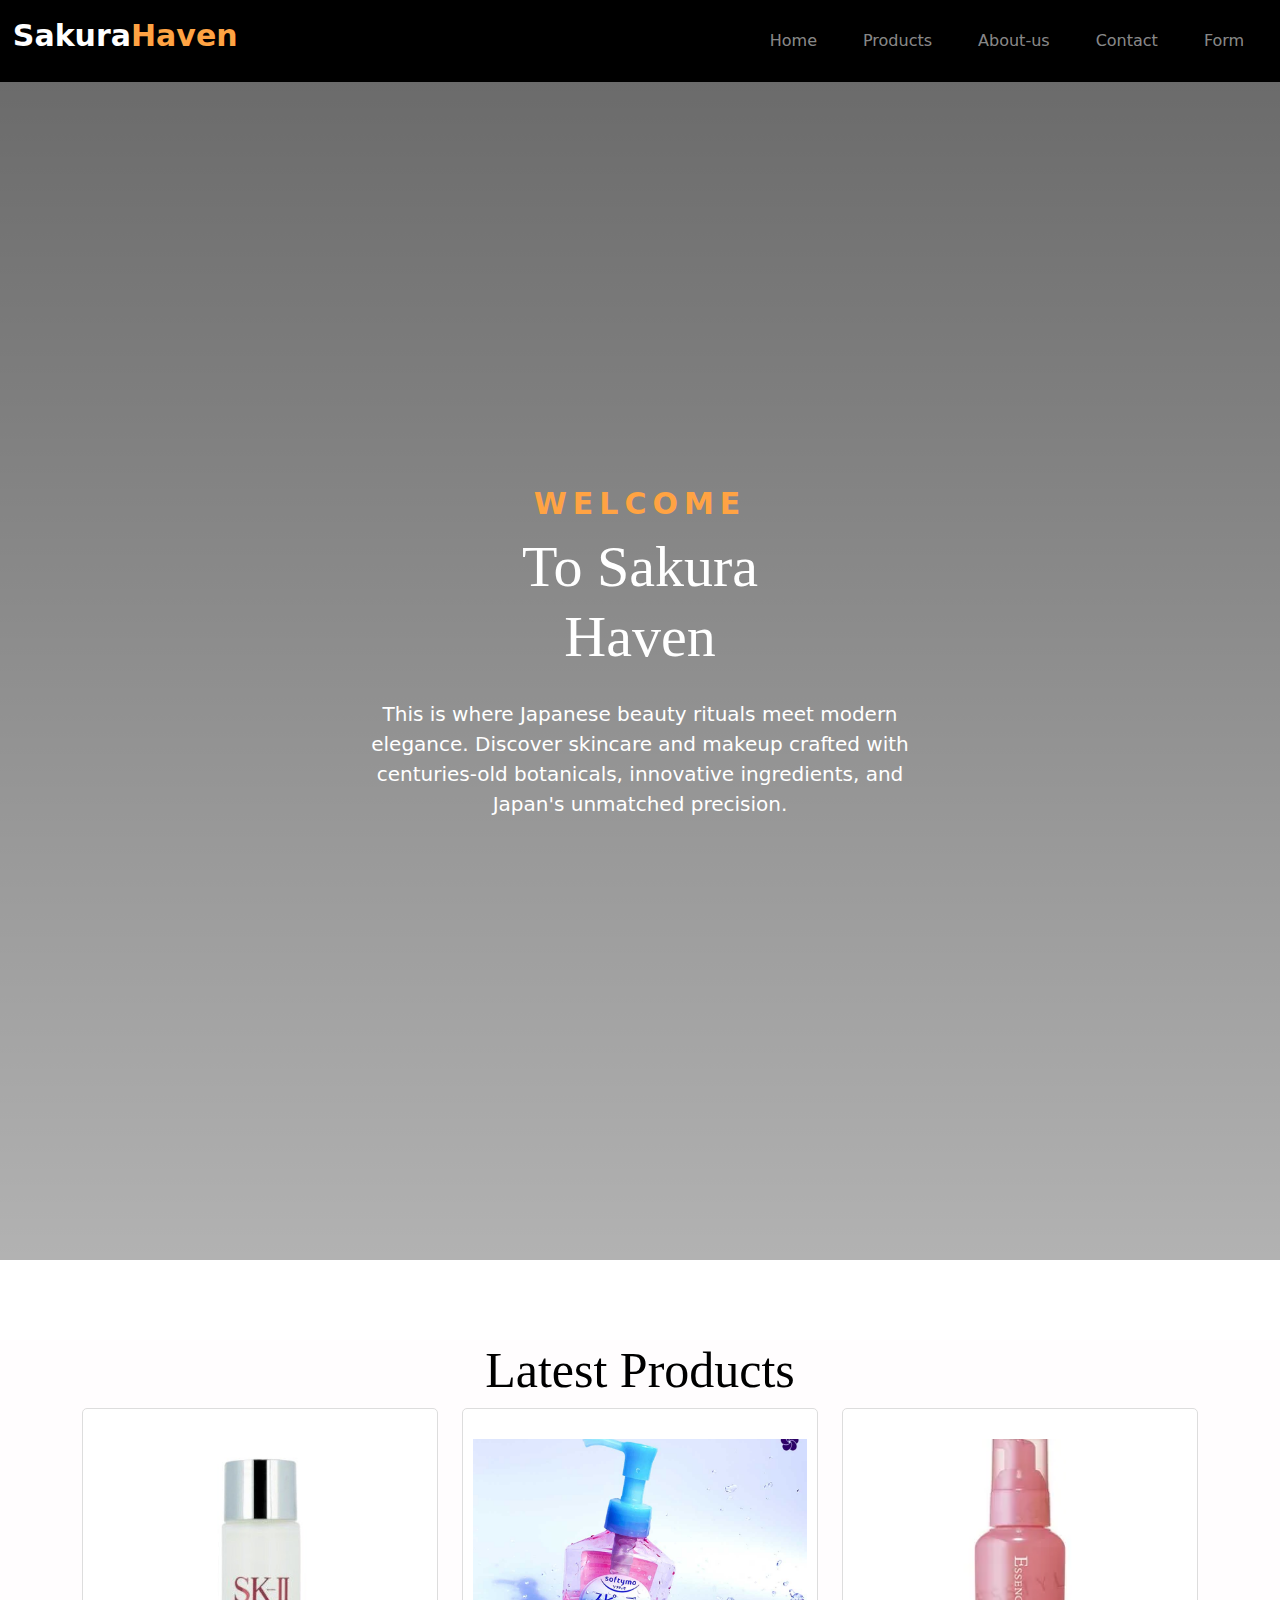
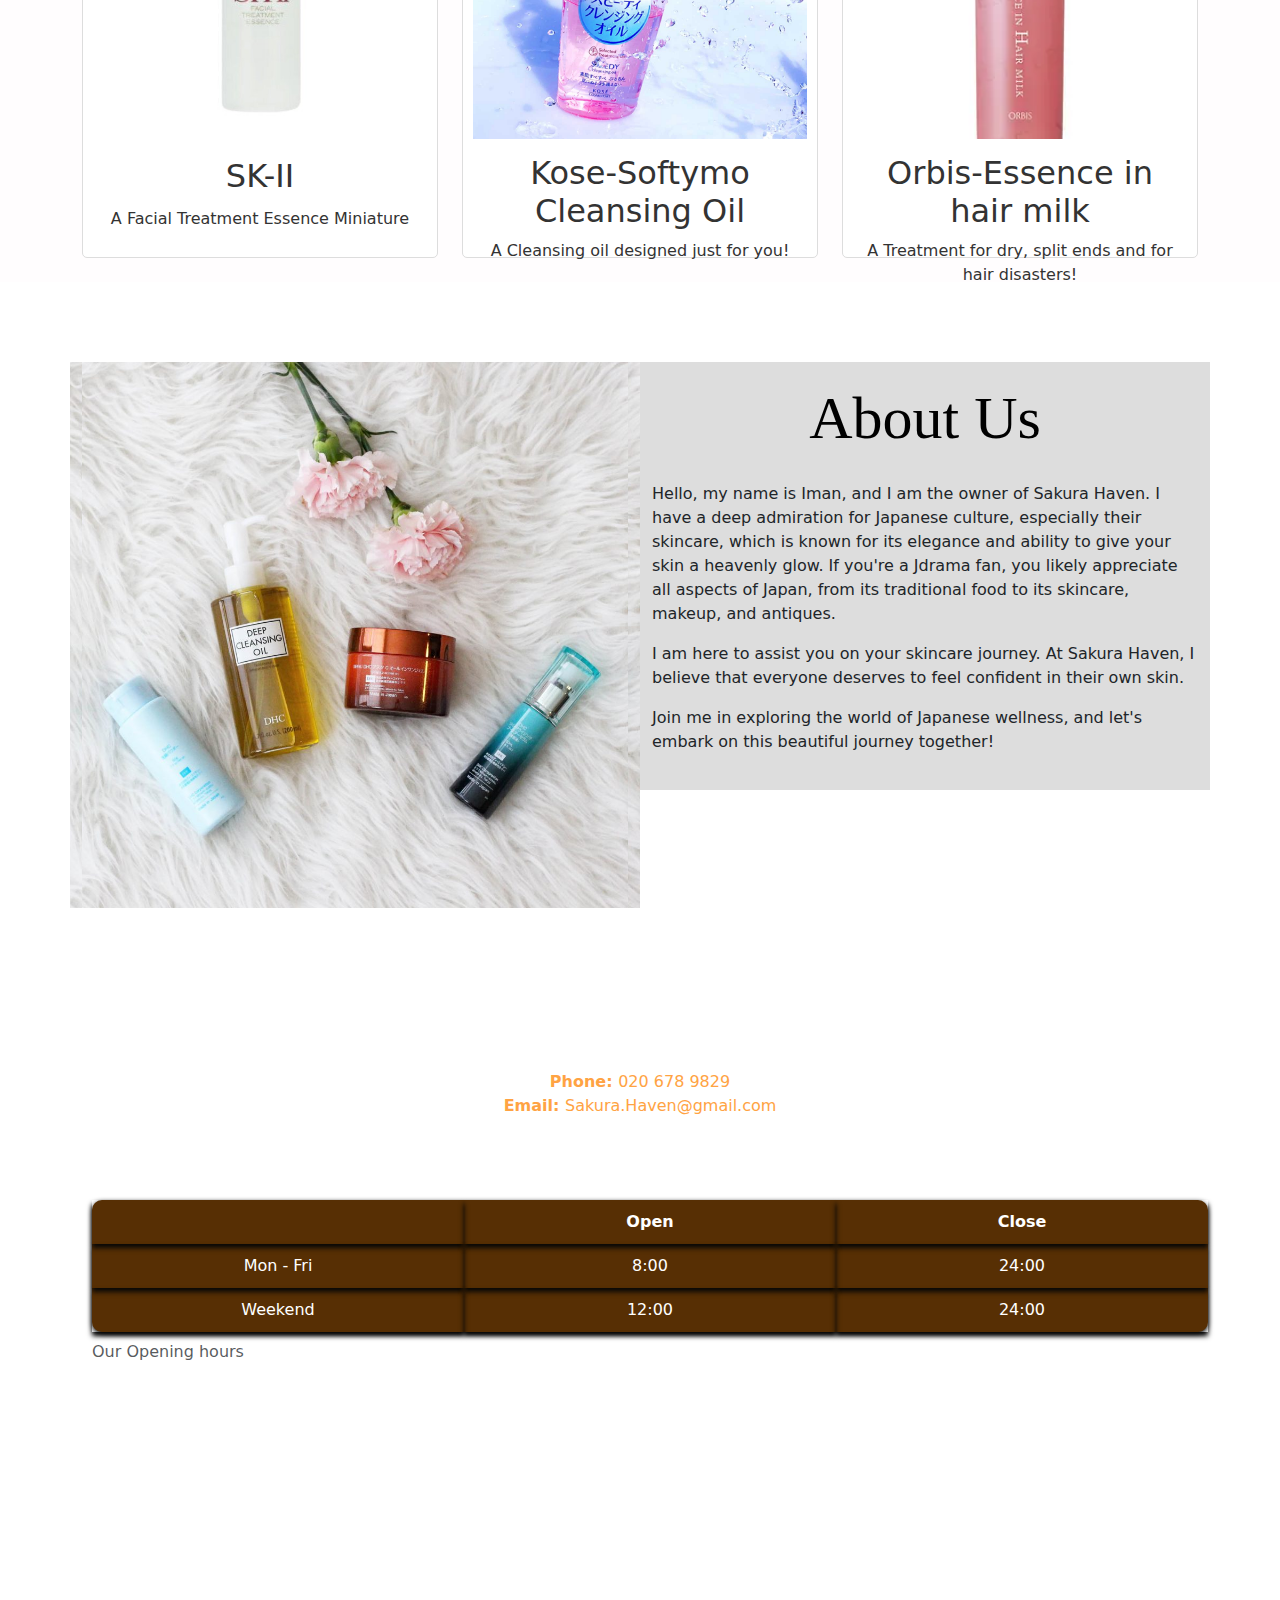
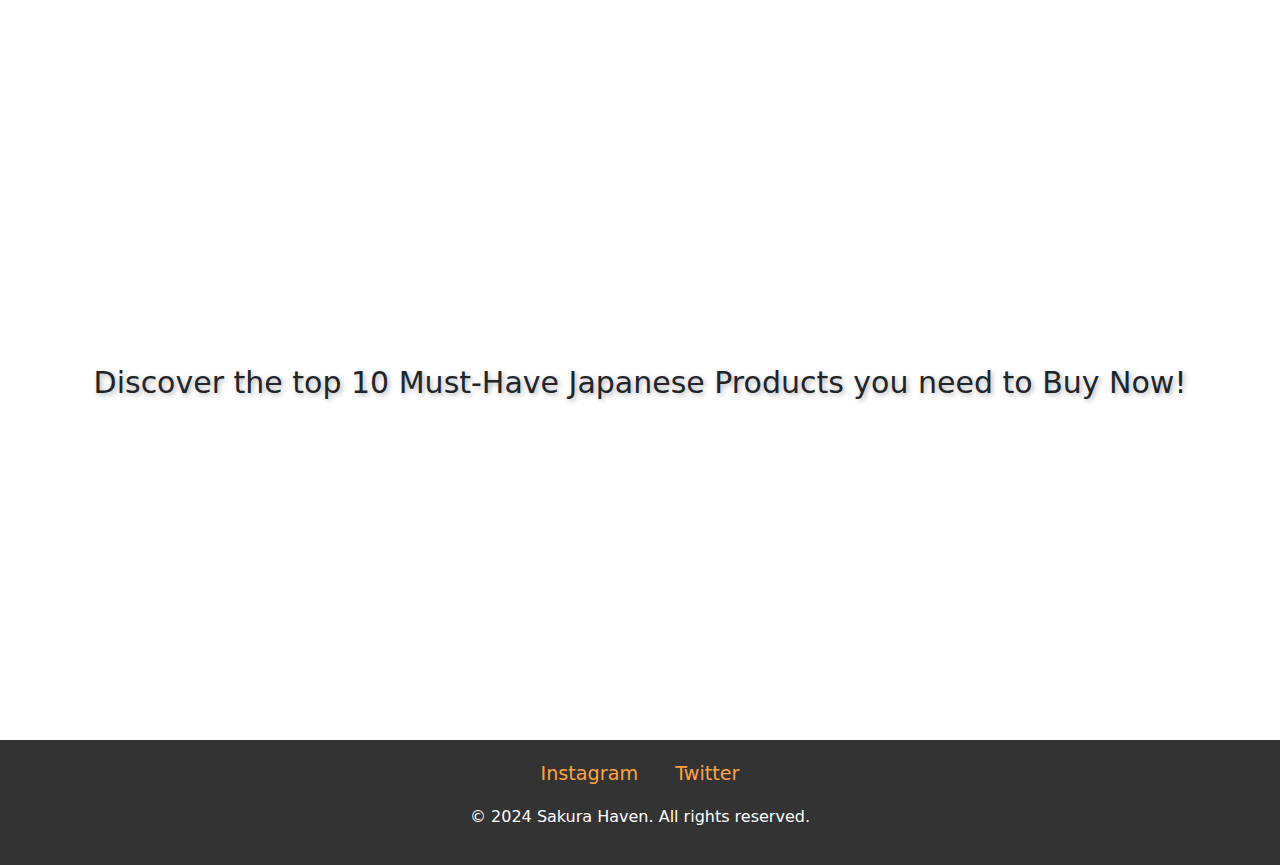
==== index.html @ 2e3d88b4 "Group files in directories by file type" ====
<!-- This is a declaration, for the browser to understand what type of document type to expect   -->
<!DOCTYPE html> 
<!-- This is here to declare the language of my website  -->
<html lang="en">
<head>
   
    <meta charset="UTF-8"> 
    <meta name="viewport" content="width=device-width, initial-scale=1.0">
    <meta name="description" content="Sakura Haven offers a collection of premium Japanese skincare and beauty products crafted with natural ingredients.">
    <!-- Link to CSS  -->
    <link rel="stylesheet" href="assets/style.css">
    <link href="https://cdn.jsdelivr.net/npm/bootstrap@5.3.3/dist/css/bootstrap.min.css" rel="stylesheet" integrity="sha384-QWTKZyjpPEjISv5WaRU9OFeRpok6YctnYmDr5pNlyT2bRjXh0JMhjY6hW+ALEwIH" crossorigin="anonymous">
    
   <!-- Title of my Website!  -->
    <title>Sakura Haven - Japanese Skincare and beauty Products</title>
    

</head> 
<body> 

    <header>
        <!-- Navigation links to different sections.  -->
               <div class="logo">Sakura<span>Haven</span></div>
              <nav  class="navbar navbar-expand-lg navbar-dark" style="color: rgb(255, 255, 255);" aria-label="Main Navigation">
                   
                <!--Nav bar toggler-->

                <button class="navbar-toggler" type="button" data-bs-toggle="collapse" data-bs-target="#navbarNav" aria-expanded="false" aria-label="Toggle navigation">
                    <span class="navbar-toggler-icon"></span>

                </button>

                <!--Nav bar links - they will collapse on smaller screens-->
                <div class="collapse navbar-collapse" id="navbarNav">
                <ul class="navbar-nav ms-auto"> 
                    
               <li class="nav-item"> 
                <a class="nav-link" href="#home" aria-label="Go to Home section">Home</a></li>
               
                <li class="nav-item">
                 <a class="nav-link" href="#product" aria-label="Go to Product section">Products</a></li>
                
                 <li class="nav-item">
                <a class="nav-link" href="#about" aria-label="Go to About Us section">About-us</a></li> 
                 
                 <li class="nav-item">
                 <a class="nav-link" href="#contact" aria-label="Go to Contact Section">Contact</a></li>
                 
                 <li class="nav-item"> 
                <a class="nav-link" href="login.html" aria-label="Go to Login page" target="_blank">Form</a></li> 
                
                </ul>
              </div>
              </nav>
            
           </header>
    
    <!-- This is the home section with information   -->
    <section id="home" aria-labelledby="home-header"> 
         <div class="container">
            <div class="row">
             <div class="col-12 col-md-6 mx-auto">
        <div class="home-text">
        <h5 style="color: #ffa343;" id="home-header">Welcome</h5>
        <h1>To Sakura <br> Haven</h1>
        <p>This is where Japanese beauty rituals meet modern elegance. Discover skincare and makeup crafted with centuries-old botanicals, innovative ingredients, and Japan's unmatched precision. </p>
        </div>
    </div>

    </div>
    </div>

</section>

 <!-- This is the product section showcasing the latest products with information-->
 <section id="product" aria-labelledby="product-header"> 
    <h2 id="product-header" style="font-family: 'Merienda One', 'Brush Script MT', cursive; font-size: 50px; color: black; margin-top: 80px;">Latest Products</h2>
    
    <div class="container">
        <div class="product-grid">

    <div class="row">
    <div class="col-lg-4 col-md-6 col-sm-12 mb-4" aria-labelledby="sk-ii" aria-describedby="sk-ii-desc">
    <div class="product-item">
    
      
    <img src="assets/sk-ii.image.jpg.jpg" class="img-fluid" alt="A miniature bottle of SK-II Facial Treatment Essence, a popular Japanese Skincare product known for its hydrating properties">
    <h2 id="sk-ii">SK-II</h2>
    <p id="sk-ii-desc">A Facial Treatment Essence Miniature  </p>


</div> 
    </div>


    <div class="col-lg-4 col-md-6 col-sm-12 mb-4" aria-labelledby="kose-softymo" aria-describedby="kose-softymo-desc">
    <div class="product-item">
    <img src="assets/softymo-speedy.jpg" class="img-fluid" alt="Kose Softymo Speedy Cleansing oil, a Japanese skincare product designed to remove makeup and impurities effectively.">
    <h2 id="kose-softymo">Kose-Softymo Cleansing Oil</h2>
    <p id="kose-softymo-desc">A Cleansing oil designed just for you!</p>

    </div>
    </div>

    <div class="col-lg-4 col-md-6 col-sm-12 mb-4" aria-labelledby="orbis-essence" aria-describedby="orbis-essence-desc">
        <div class="product-item">
        <img src="assets/essence.image.jpg" class="img-fluid" alt="Orbis Essence in Hair Milk, a nourishing treatment for dry and damaged hair.">
        <h2 id="orbis-essence">Orbis-Essence in hair milk</h2>
        <p id="orbis-essence-desc">A Treatment for dry, split ends and for hair disasters!</p>

    </div>
    </div>
    </div>
    </div>
</div>

</section>


 <!-- About section providing info about me and my brand  -->
 <section id="about" aria-labelledby="about-header"> 
    <div class="container">
        <div class="row">
<div class="col-lg-6 col-md-6 col-sm-12 about-image">
<img src="assets/skincare.image2.jpg" alt="A traditional image representing Japanese skincare culture, featuring elegant skincare products and traditional aesthetics" style="float: right;" class="img-fluid" width="300" height="300">
   <p id="about-image-desc"></p>

</div>
<div class="col-lg-6 col-md-6 col-sm-12 about-text">
   <h2 id="about-header" style="font-family: 'Merienda One', 'Brush Script MT', cursive; font-size: 60px; margin-bottom: 80px; text-align: center;">About Us</h2>
  <p>Hello, my name is Iman, and I am the owner of Sakura Haven. I have a deep admiration for Japanese culture, especially their skincare, which is known for its elegance and ability to give your skin a heavenly glow. If you're a Jdrama fan, you likely appreciate all aspects of Japan, from its traditional food to its skincare, makeup, and antiques. </p>           

<p>I am here to assist you on your skincare journey. At Sakura Haven, I believe that everyone deserves to feel confident in their own skin.</p>
 
 <p>Join me in exploring the world of Japanese wellness, and let's embark on this beautiful journey together!</p>   
 </div>
</div>
</div>
</section>

<!-- Contact section with details and info on how to contact us!  -->
        
<section id="contact" aria-labelledby="contact-header">
    <div class="container">
    <h3 id="contact-header">Contact Us</h3>
    <div class="row contact-info">
        <div class="col-md-6 col-sm-12">
    <div>
    
        <span class="bold">Phone: </span>
        <span>020 678 9829</span>
    </div>
</div>
        <div class="col-md-6 col-sm-12">
        <div>
        <span class="bold">Email: </span>
        <span>Sakura.Haven@gmail.com</span>
     </div>
    </div>
</div>
     <!-- Table created for Opening times -->
         <h3 id="opening-times">Open Times</h3>
        <div class="table-container">
            <table aria-describedby="opening-times">
                <caption>Our Opening hours</caption>
    
    
        <tr>
           <th></th>
            <th>Open</th>
            <th>Close</th>
    
            </tr>
            <tr>
                <td>Mon - Fri</td>
                <td class="open-time">8:00</td>
                <td>24:00</td>
            </tr>
            <tr>
                <td>Weekend</td>
                <td class="open-time">12:00</td>
                <td>24:00</td>
            
    
        </tr>
        </table>
        </div>
    
        <!-- Address details!  -->
    <h3>Address</h3>
        <br>
    <p>Sakura Haven, <br>Carnaby St, <br>London</p>    
    
    <!-- Map!  -->
    
    <div class="contact-map-container">
    
    
            <iframe src="https://www.google.com/maps/embed?pb=!1m18!1m12!1m3!1d9932.00649633658!2d-0.1388547999999719!3d51.51318620000003!2m3!1f0!2f0!3f0!3m2!1i1024!2i768!4f13.1!3m3!1m2!1s0x487604d511378c85%3A0xda5fe61b4e8aa161!2sCarnaby%20St%2C%20London!5e0!3m2!1sen!2suk!4v1730406112028!5m2!1sen!2suk" width="1500" height="300" aria-label="Google Maps Location of Sakura Haven"></iframe>
     </div>
    </div>
    
        </section>
    
        <section id="video" aria-labelledby="video-header">

       <div class="container">

        <h2 id="video-header" class="text-center" style="font-size: 30px; margin-top: 15px; text-shadow: 2px 2px 5px rgba(0, 0, 0, 0.3);">Discover the top 10 Must-Have Japanese Products you need to Buy Now!</h2>
        <div class="row justify-content-center">
      
            <!--Video 1-->

    <div class="col-lg-6 col-md-8 col-sm-10 mb-4">
   
    <iframe class="embed-responsive-item" src="https://www.youtube.com/embed/Fr0vgl5tFNo?si=ei0a-MGRZ4SOVjq4" title="YouTube video player" allowfullscreen></iframe>
    </div>
</div>
        </div>
       
</section>

    <!-- This is the footer!  -->
          
    <footer aria-labelledby="footer-header">
         <div class="container">
          <div class="row justify-content-center">
             <div class="col-md-6 text-center">
         
                <div class="social-media mb-3">
        
        <a href="https://www.instagram.com" target="_blank" aria-label="Visit Instagram" class="mx-3">Instagram</a>
        <a href="https://www.twitter.com" target="_blank" aria-label="Visit Twitter" class="mx-3">Twitter</a>

        </div>
        <p id="footer-header">&copy; 2024 Sakura Haven. All rights reserved.</p>
             </div>
          </div>
         </div>
      </footer>
      
          <script src="https://cdn.jsdelivr.net/npm/bootstrap@5.3.3/dist/js/bootstrap.bundle.min.js" integrity="sha384-YvpcrYf0tY3lHB60NNkmXc5s9fDVZLESaAA55NDzOxhy9GkcIdslK1eN7N6jIeHz" crossorigin="anonymous"></script>  


 </body>
 </html>
---- assets/style.css ----
/* For better readability, I have added comments to each property and value, but only once, to avoid too much Repetition. */


* {
    margin: 0;/* Removes default margin */
    padding: 0;/* Removes default padding */
    box-sizing: border-box;/*  */
    
}
html {
    scroll-padding-top: 80px; /* smooth scrolling */
}

body {
    font-family: Arial, sans-serif; /* Font family */
    line-height: 1.6; /* sets line height*/
}

/* Header Styles */
header {
    position: fixed; /* fixes header at the top */
    top: 0;
    left: 0;
    width: 100%;/* appropriate width */
    background: black;  /* background color set to black */
    color: white; /* font color */
    padding: 1%;  /* sets padding around header */
    display: flex; /* flex for alignment */
    justify-content: space-between; /* Space between contents */
    align-items: center; /* Centers items vertically */
    z-index: 1000;/* makes sure the header stays at top */
}

span {
    color: #ffa343; /* sets The color of 'Haven' */
}

.logo {
    font-size: 30px; /* sets font size */
    font-weight: bold; /* bold logo text */
    margin-bottom: 10px; /* set margin */
    
}

/* Styling Nav Bar */
nav ul {
    list-style: none;/* removes list styling */
    display: flex; /* flexbox for navigation items */
}

nav ul li {
    margin: 0 15px; /* margin between nav items */
}

nav ul li a {
    color: white; /* font color set to white */
    text-decoration: none; /* no text decoration */
    font-size: 1rem; /* font size */
}

nav ul li a:hover {
    color: #ffa343; /* When you hover over nav items it would turn this color */
}

/* Section Styles */
section {
    padding-top: 80px;/* add space at the top to avoid overlapping with the fixed header */
}

/* Home styles */
#home {
    position: relative; 
    height: 140vh; /* sets height of homepage */
    width: 100%;/* sets the width of homepage */
    background: linear-gradient(rgba(0,0,0,0.6), rgba(0,0,0,0.3)), url(https://wallpaperaccess.com/full/18518.jpg);/* background image added */
    background-size: cover; /*covers the page with background image */
    background-position: center; /* centers background image */
    display: flex;/* flex box added */
    align-items:center; /* items centered */
    justify-content: flex-start; /* aligns items to the left */
}

.home-text h5{
    position: relative;
    color: #ffa343; /* sets text color */
    font-size: 30px;/* sets font size */
    font-weight: 600;/* makes text bold */
    margin-bottom: 10px; /* adds space below */
    text-transform: uppercase; /* uppercase text */
    letter-spacing: 6px;/* letter spacing */
    display: flex;/* flexbox added */
    justify-content: center; /* centers the text*/
    text-align: center;/* centers text alignment */
  
    
}

.home-text h1{
    font-size: 58px;/* sets font size */
    font-weight: 300;/* makes text light */
    line-height: 1.2; /* sets line height */
    margin-bottom: 28px; /* adds space below*/
    text-align: center; /* centers the text */
    color: #ffffff; /* sets text color to white */
    font-family: 'Merienda One', 'Brush Script MT', cursive; /* font family */
    
    
}

.home-text p{
    font-size: 20px; /* sets font size */
    font-weight: 500;/* sets font weight  */
    line-height: 30px;/* sets line height */
    color: #ffffff;/* sets text color to white */
    margin-bottom: 35px;/* adds space below */
    text-align: center;/* centers the paragraph text */


}

/* Product styles */
#product {
    background: #f4f4f4; /* sets background color */
    color: #333; /* sets text color */
    text-align: center;/* centers content */
    background-color: rgba(255, 253, 254, 0.799);/* semi-transparent background */
    padding: 0; /* removes padding */
    
}

.product-item:hover{
    background-color: rgba(204, 149, 11, 0.799);/* changes background color on hover */
}

.product-item {
    background: white;/* sets the background in this color */
    border: 1px solid #ddd; /* white border */
    border-radius: 5px;/* rounded corners */
    padding: 10px;  /* padding inside product */
    text-align: center;/* centers the content  */
    display:flex;/* uses flexbow*/
    flex-direction: column;/* arranges items in a column */
    justify-content: space-between;/* adds space between content */
    height: 450px;/* sets fixed height */
}


.product-item img {
    max-width: 100%; /* responsive image*/
    height: 300px; /* sets height */
    object-fit: cover;/* ensures image covers its container */
    margin-bottom: 15px;/* adds space below the image */
    margin-top: 20px;/* adds space above the image */
}

h3 {
    font-family: 'Merienda One', 'Brush Script MT', cursive;/* sets font family */
   
}


/* About styles */
#about {
    display: flex;/* used flexbox*/
    
}

.about-image{
    background-image: url('skincare.image2.jpg');/* background image */
    background-repeat: no-repeat;/* ensures the background does not repeat */
    background-position: center center;/* centers the background image */
    background-size: cover;/* ensures the image covers the container*/
    flex: 1;/* makes it take equal space with the text  */
    height: 100%;/* ensures it covers the full height */
    min-width: 250px;  /* ensures a minimum width for better scalling on smaller screens */
}
/* styling for the about text container */
.about-text{
    background-color: #ddd;/* sets background color */
    flex: 1;/* makes it take equal space with the image */
    padding: 20px;/* adds padding */
    height: 100%;/* ensures it covers the full height */
}
/* styling for images inside about image */
.about-image img{
    width: 100%; /* makes image responsive */
    height: 100%;/* makes image fill container */
    object-fit: cover;/* ensures image doesn't get distorted */
    
}
#about h2{
    margin: 0%; /* removes any margin */
    color:#000000;/* sets text color to black */
    width:100%;/* ensures full width */
    height:20px;/* sets height*/
  
}
/* Media queries for About */
@media (max-width: 768px) {
    #about {
    flex-direction: row;/* changes the layout to a horizontal row for smaller screens  */
    }

    .about-image {
        min-width: 100%; /* ensures the image takes up full width */

    }

    .about-text{
        padding: 10px; /* adds padding around text */

    }
    .about-image img{
        width: 100%; /* makes the image responsive and take up full width  */
        height: auto; /* maintains aspect ratio of the image */
    }
}

@media (max-width: 480px) {
    #about{
        padding: 10px; /* adds padding around the #about section */
    }
    .about-text {
        padding: 10px; /* adds padding around text */
    }
   
}

/* contact styles */

#contact {
    
    text-align: center;/* centers the content */
    background:  url(https://images.pexels.com/photos/1556704/pexels-photo-1556704.jpeg?cs=srgb&dl=bright-bulb-burnt-1556704.jpg&fm=jpg);/* background with gradient and image */
    background-size: cover;/* ensures background image covers the area */
    background-position: center;/* centers the background image*/
    background-repeat: no-repeat;/* to ensure that the background does not repeat */
    
    
}
table-container{
    margin: 20px auto;/* centers the table container with margin */
    display: flex;/* adds flexbox */
    justify-content: center;/* centers the content */
    
   
   
}
table {
    background-color: #572f04;
    background-size: cover;/*  ensures table background covers the area  */
    border-radius: 10px;/* round corners of the table*/
    color: #ffffff;/* sets text color to white */
    box-shadow: 0 2px 5px rgb(7, 7, 7);/* adds shadow for depth */
    width:100%;/* ensures table takes full width */
    
    text-align: center;/* centers text inside the table*/
    margin-left: 10px;/* adds left margin */
    table-layout: fixed; /* ensures that columns have a fixed width */
   
    
}
th, td {

    border: 1px solid #000000; /* add border to table cells */
    box-shadow: 0 4px 5px rgb(7, 7, 7);/* adds shadow to cells */
    padding: 10px;/* adds padding*/
}



.contact-map-container{
    display: flex;/* ensures it covers the full height */
    justify-content: flex-start;/* ensures it covers the full height */
    margin-top: 20px; /* margin above */
    margin-left: 20px;/* margin to the left */
}

.contact-map-container iframe {
     width: 100%; /* makes iframe fill container */
}

.open-time {
    display: flex;/* flexbox used */
    justify-content: center; /* centers contents */
    align-items: center; /* centers contents */
}

.contact-info{

   margin-bottom: 20px; /* adds bottom margin */
   display: flex;/* uses flexbox*/
   flex-direction: column; /* column layout */
   align-items: center;/* ensures it covers the full height */
   
}
.bold{
    font-weight: bold;/* makes text bold*/
    
}

#contact  h3 {
    font-size: 35px; /* sets font size */
    margin: 20px 0;/* sets margin */
    color: #ffffff;/* sets text color */
    
}

#contact p{
    color: #ffffff;  /* sets text color */
}

/* styles for Video */
.embed-responsive-item{
    border: none; /* sets text color */
    width: 100%;/* sets width of video*/
    height: 300px;/* sets height of video */
}


/* Footer Styles */
footer {
    text-align: center;/* centers contents */
    background: #333;/* sets background color */
    color: white;/* sets text color */
    padding: 20px 10px;/* sets padding */
}
/* social media styles */
.social-media a {
    color: #ffa343;/* sets link color */
    text-decoration: none;/* removes underline */
    margin: 0 10px;/* adds horizontal margin */
    font-size: 1.2rem;/* sets font text*/
}

.social-media a:hover {
    text-decoration: underline;/* adds underline on hover */
}

/* Responsive Design */
/* styles for screens smaller than 768px */
@media(max-width: 768px) {
    h1{
        font-size: 1.5rem;  /* reduces font size of h1 */
    }
}


/* Form */

form {
	width: 90%; /* makes form responsive */
    max-width: 600px; /* limits maximum form width*/
	padding: 20px;/* adds padding */
	border-radius: 8px;/* rounds corners */
	margin: 25px auto;/* centers form with margins */
	background: linear-gradient(rgba(0,0,0,0.6), rgba(0,0,0,0.3)), url(https://wallpaperaccess.com/full/2749372.jpg);/* background with gradient and image */
    background-size: cover;/* ensures background covers the form */
    
    color: #fff;/* sets text color to white */
    box-shadow: 0 0 10px rgba(0,0,0,0.1); /* adds soft shadow */

}
   

    fieldset{
    border: none;/* removes fieldset border */
    margin-top: 20px;/* adds margin above */
    }
    label{
    display: block; /* block display for labels */
    margin: 10px 0 5px; /* margin for labels */
    }
    
    input[type="text"],
    input[type="skincare"],
    input[type="email"],
    select,
    textarea{
    width: 100%;/* makes inputs take full width */
    padding: 10px;/* adds padding */
    margin-bottom: 15px;/* adds space below */
    border: 1px solid #ccc;/* add light border */
    border-radius: 4px;/* rounds corners */
    }
    input[type="submit"],
    input[type="reset"]{
    width: 48px;/* makes buttons take 48% width */
    padding: 10px;/* adds padding */
    background-color: #5e361b;/* sets background color */
    color: white;/* sets text color to white */
    border: none;/* removes border */
    border-radius: 4px;/* rounds corners */
    cursor: pointer; /* pointers cursor on hover */
    margin-top: 10px;/* adds top margin */
    }
    
    input[type="submit"]:hover{
    background-color: #ffa343;/* changes background color on hover */
    }
    .message {
    display: none;/* hides image by default*/
    padding: 20px;/* adds padding */
    color: black;/* sets text color */
    margin-top: 20px;/* adds margin */
    text-align: center;/* centers text */
    }

   
    /* For smaller screens  */
    @media (max-width: 600px) {
    input[type="submit"],
    input[type="reset"]{
    width: 100%;/* ensures it covers the full height */
    }

    .form-header h1 {
        
        height: 50px;/* sets height of header */
        font-size: 15px;/* ensures it covers the full height */
        
    }
    }    


.form-header{
    font-size: 15px;/* ensures it covers the full height */
    
    color: #000;/* ensures it covers the full height */
    background-color: #fff;/* ensures it covers the full height */
    
}
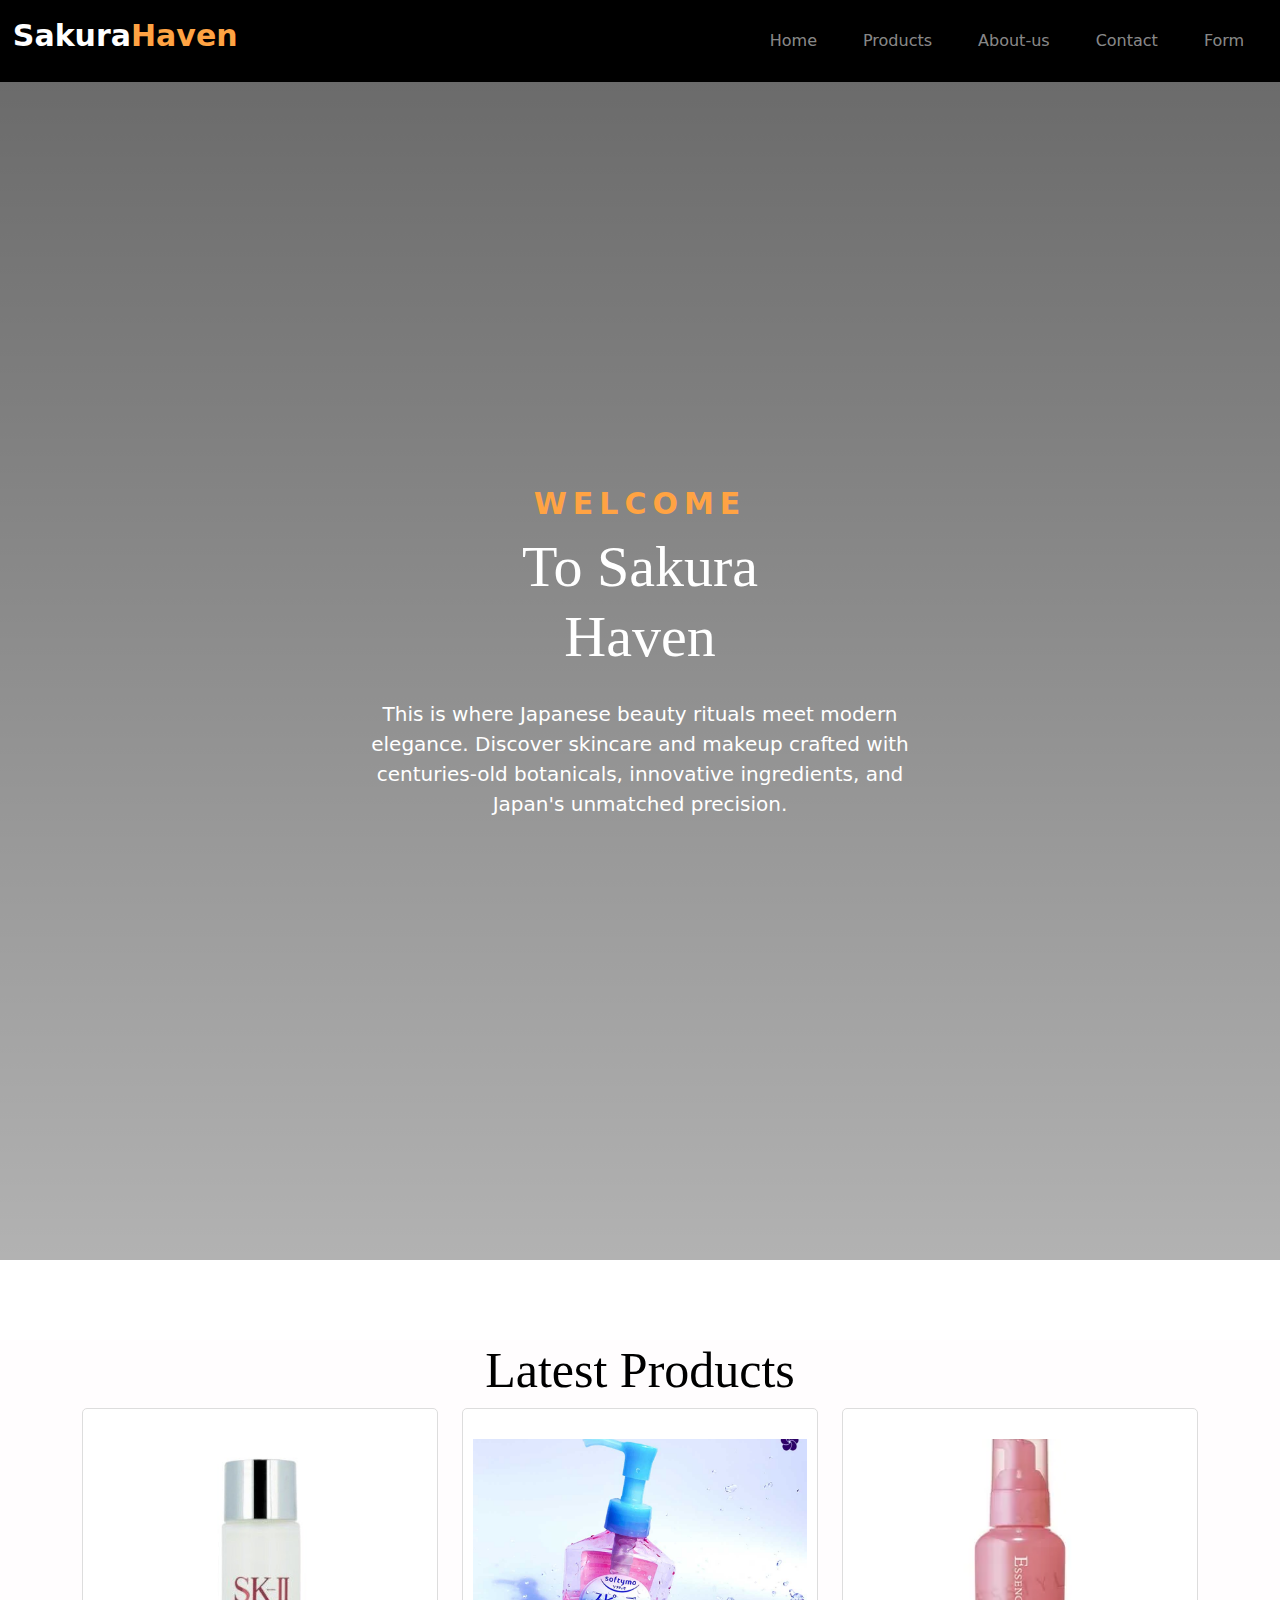
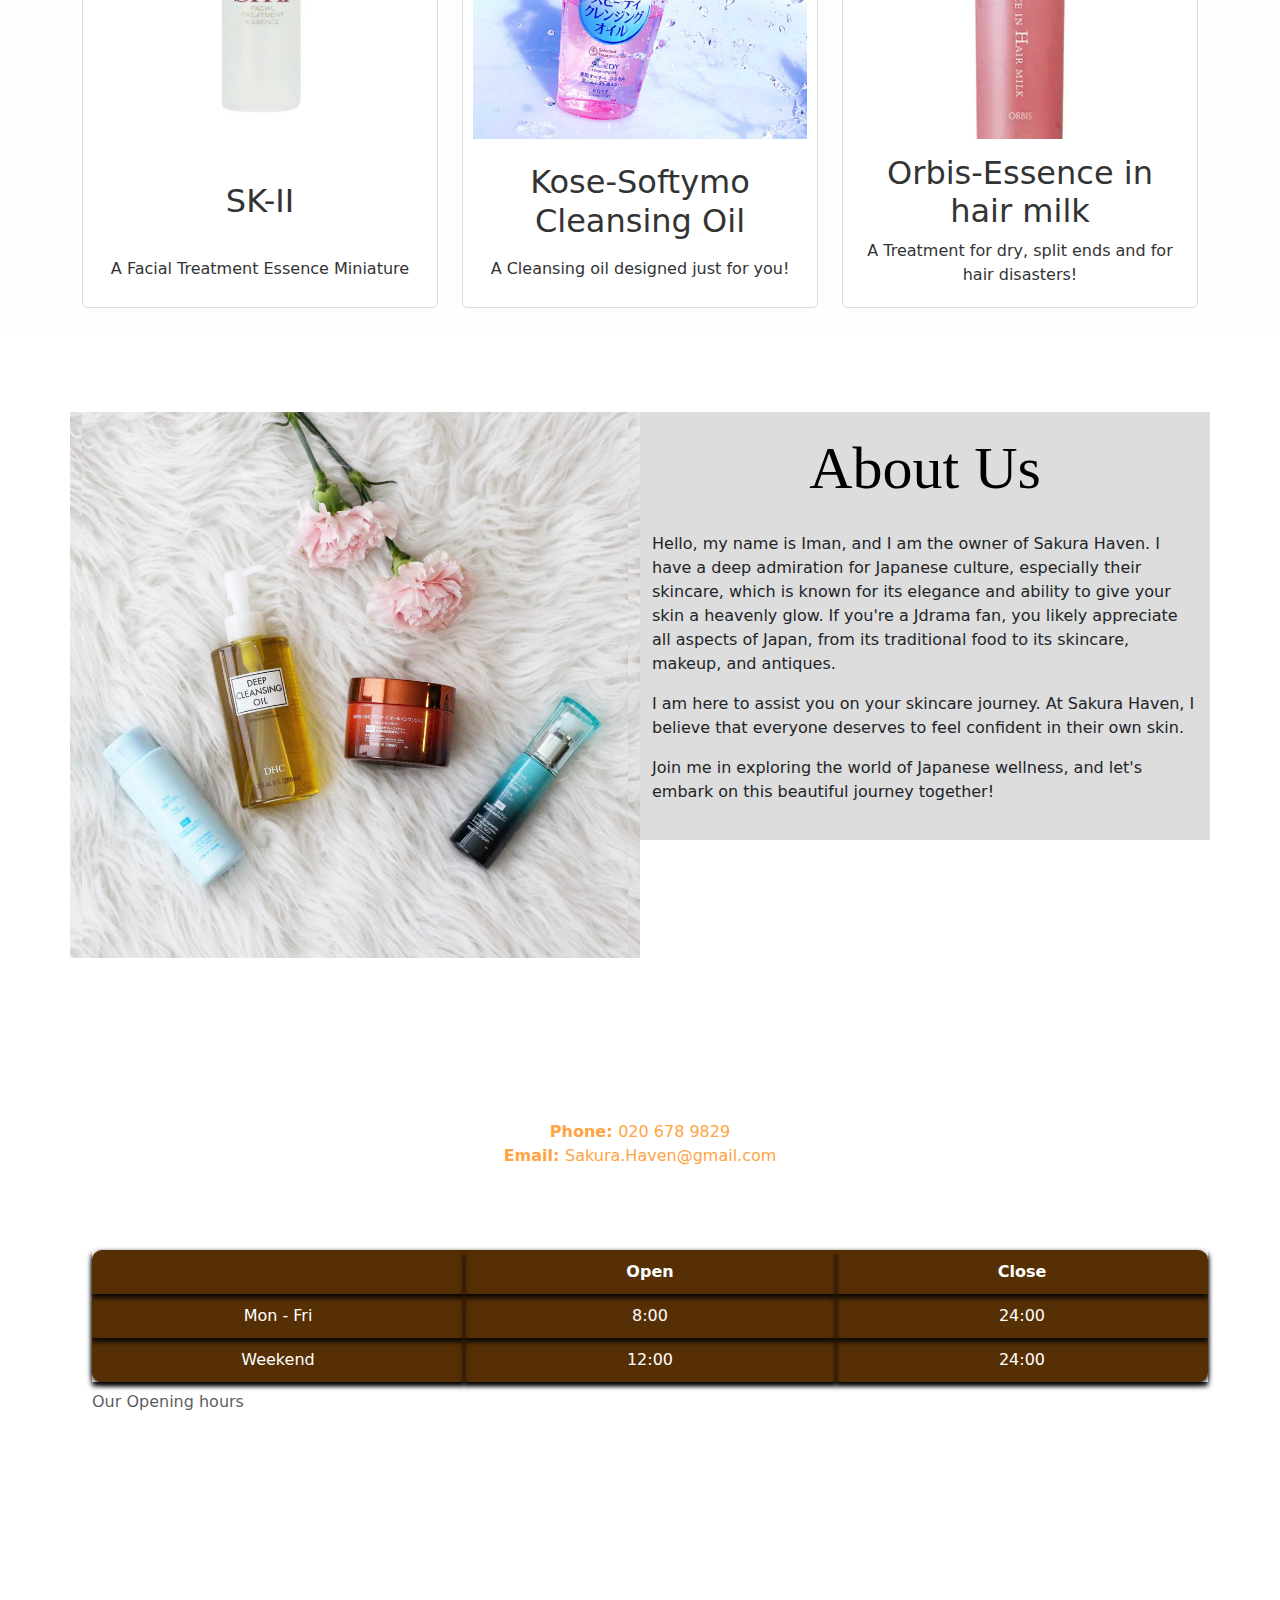
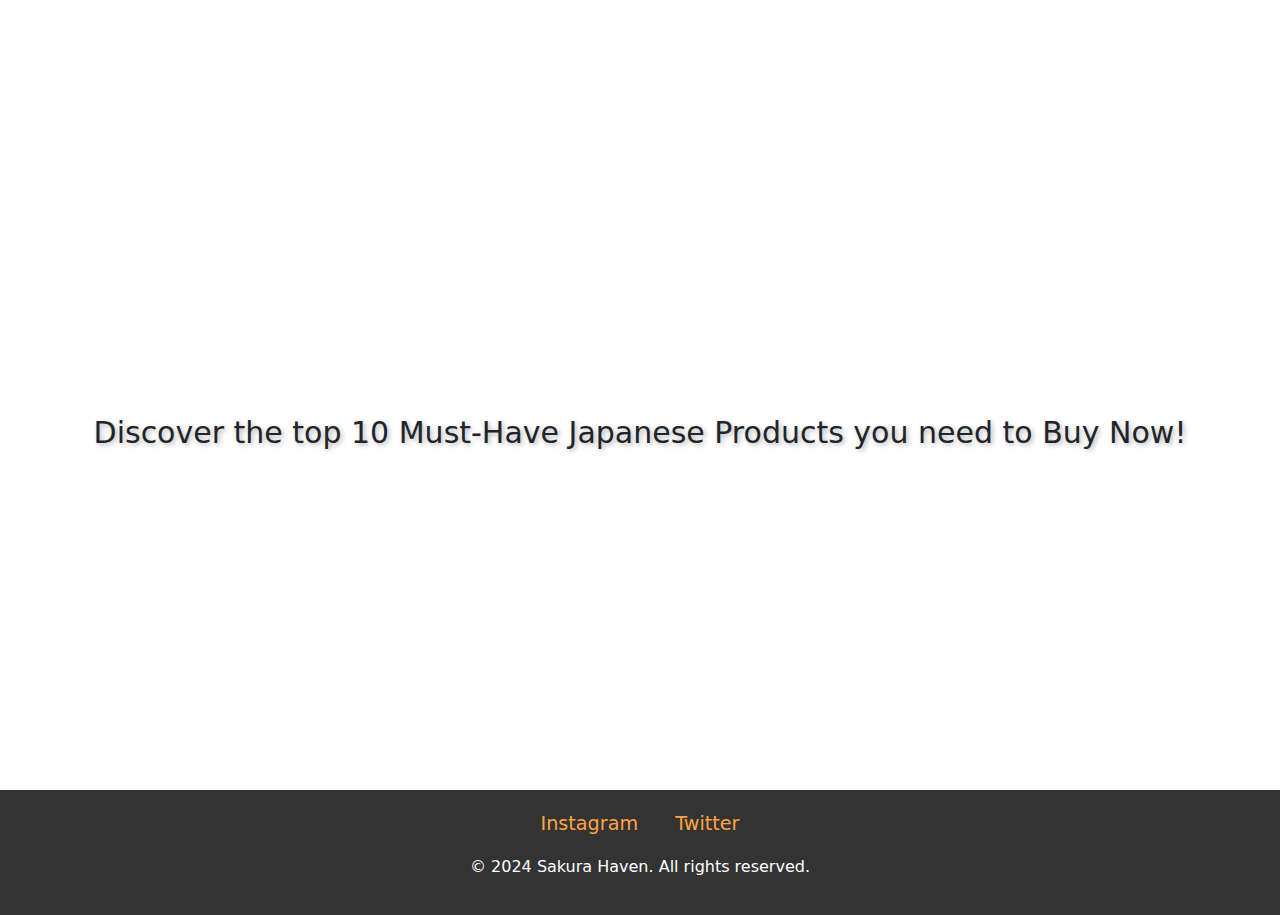
==== commit 24664cea: "git commit" ====
--- a/index.html
+++ b/index.html
@@ -122,7 +122,7 @@
     <div class="container">
         <div class="row">
 <div class="col-lg-6 col-md-6 col-sm-12 about-image">
-<img src="assets/skincare.image2.jpg" alt="A traditional image representing Japanese skincare culture, featuring elegant skincare products and traditional aesthetics" style="float: right;" class="img-fluid" width="300" height="300">
+<img src="assets/skincare.image2.jpg" alt="A traditional image representing Japanese skincare culture, featuring elegant skincare products and traditional aesthetics" style="float: right;" class="img-fluid">
    <p id="about-image-desc"></p>
 
 </div>
--- a/assets/style.css
+++ b/assets/style.css
@@ -125,7 +125,7 @@
     text-align: center;/* centers content */
     background-color: rgba(255, 253, 254, 0.799);/* semi-transparent background */
     padding: 0; /* removes padding */
-    
+
 }
 
 .product-item:hover{
@@ -141,13 +141,14 @@
     display:flex;/* uses flexbow*/
     flex-direction: column;/* arranges items in a column */
     justify-content: space-between;/* adds space between content */
-    height: 450px;/* sets fixed height */
+    height: 500px;/* sets fixed height */
+    overflow: hidden; /* hide any overflow content */
 }
 
 
 .product-item img {
     max-width: 100%; /* responsive image*/
-    height: 300px; /* sets height */
+    max-height: 300px; /* sets max height */
     object-fit: cover;/* ensures image covers its container */
     margin-bottom: 15px;/* adds space below the image */
     margin-top: 20px;/* adds space above the image */
@@ -155,7 +156,6 @@
 
 h3 {
     font-family: 'Merienda One', 'Brush Script MT', cursive;/* sets font family */
-   
 }
 
 
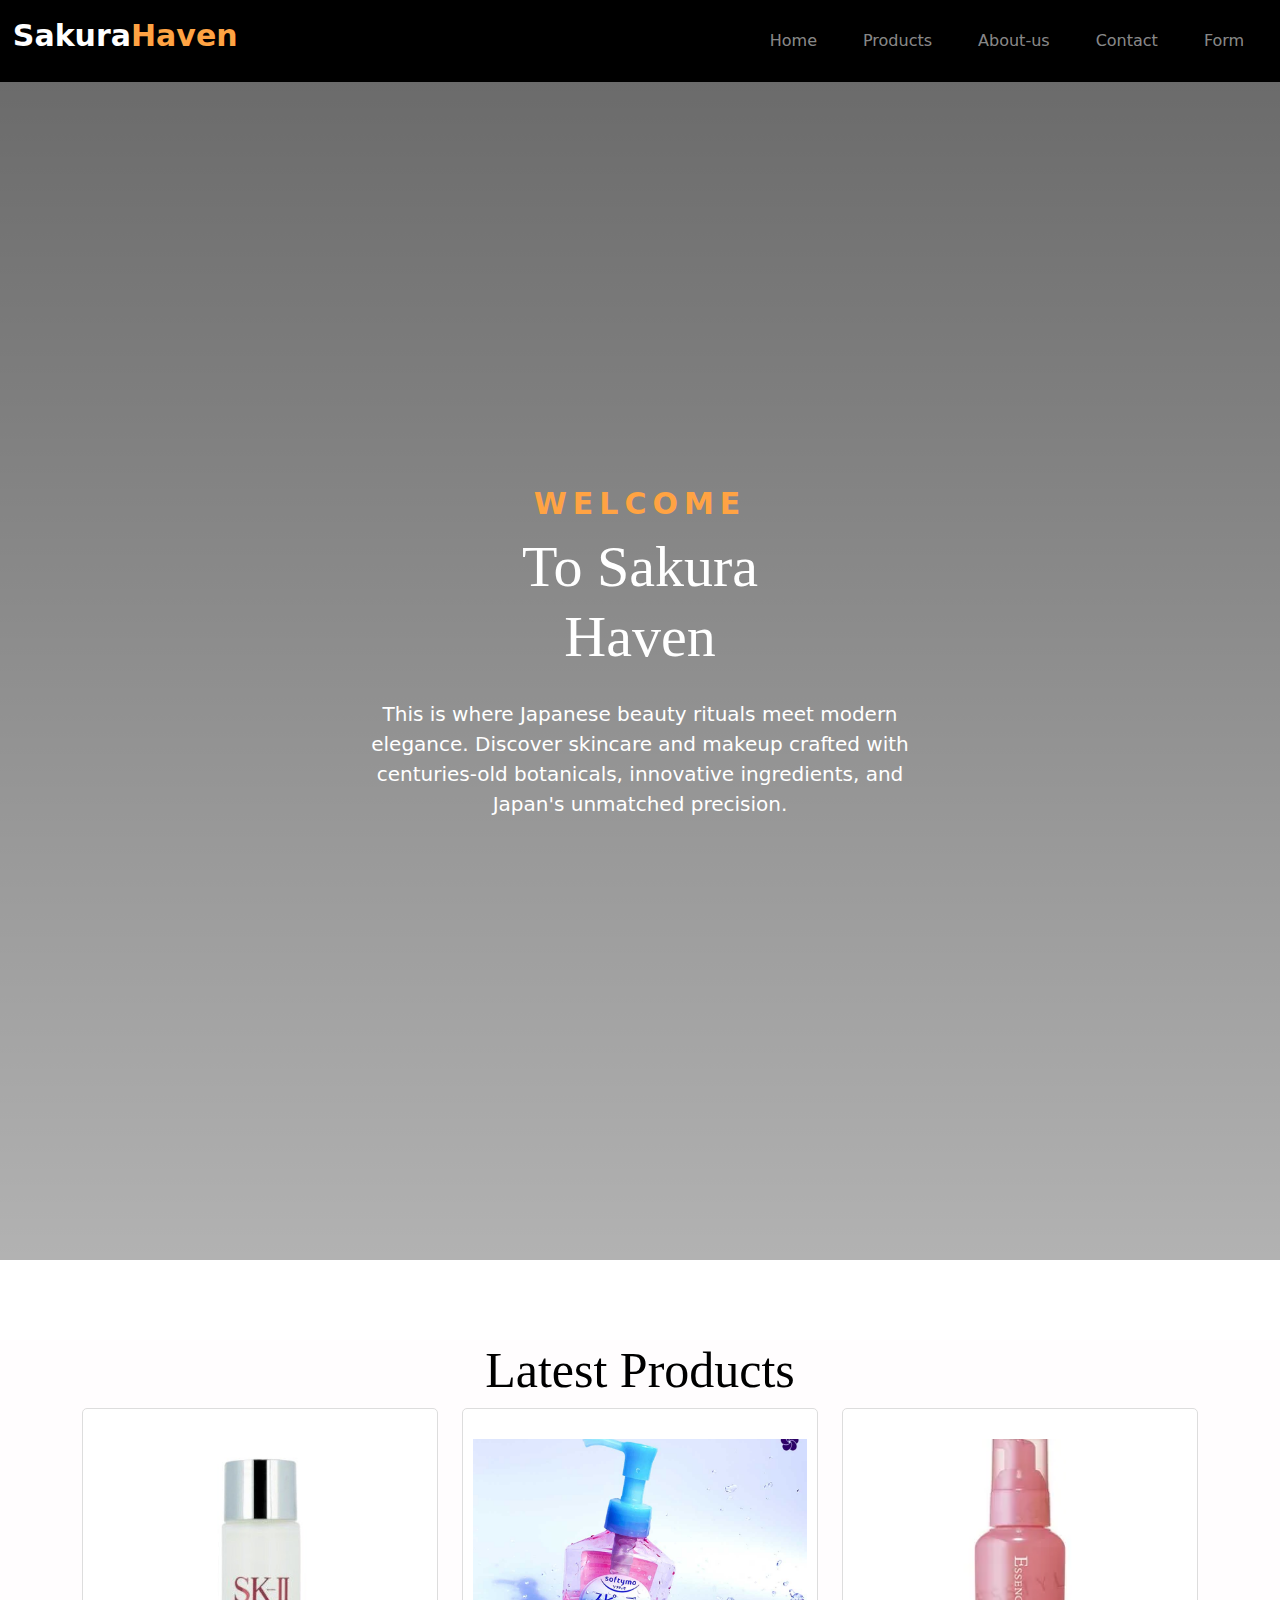
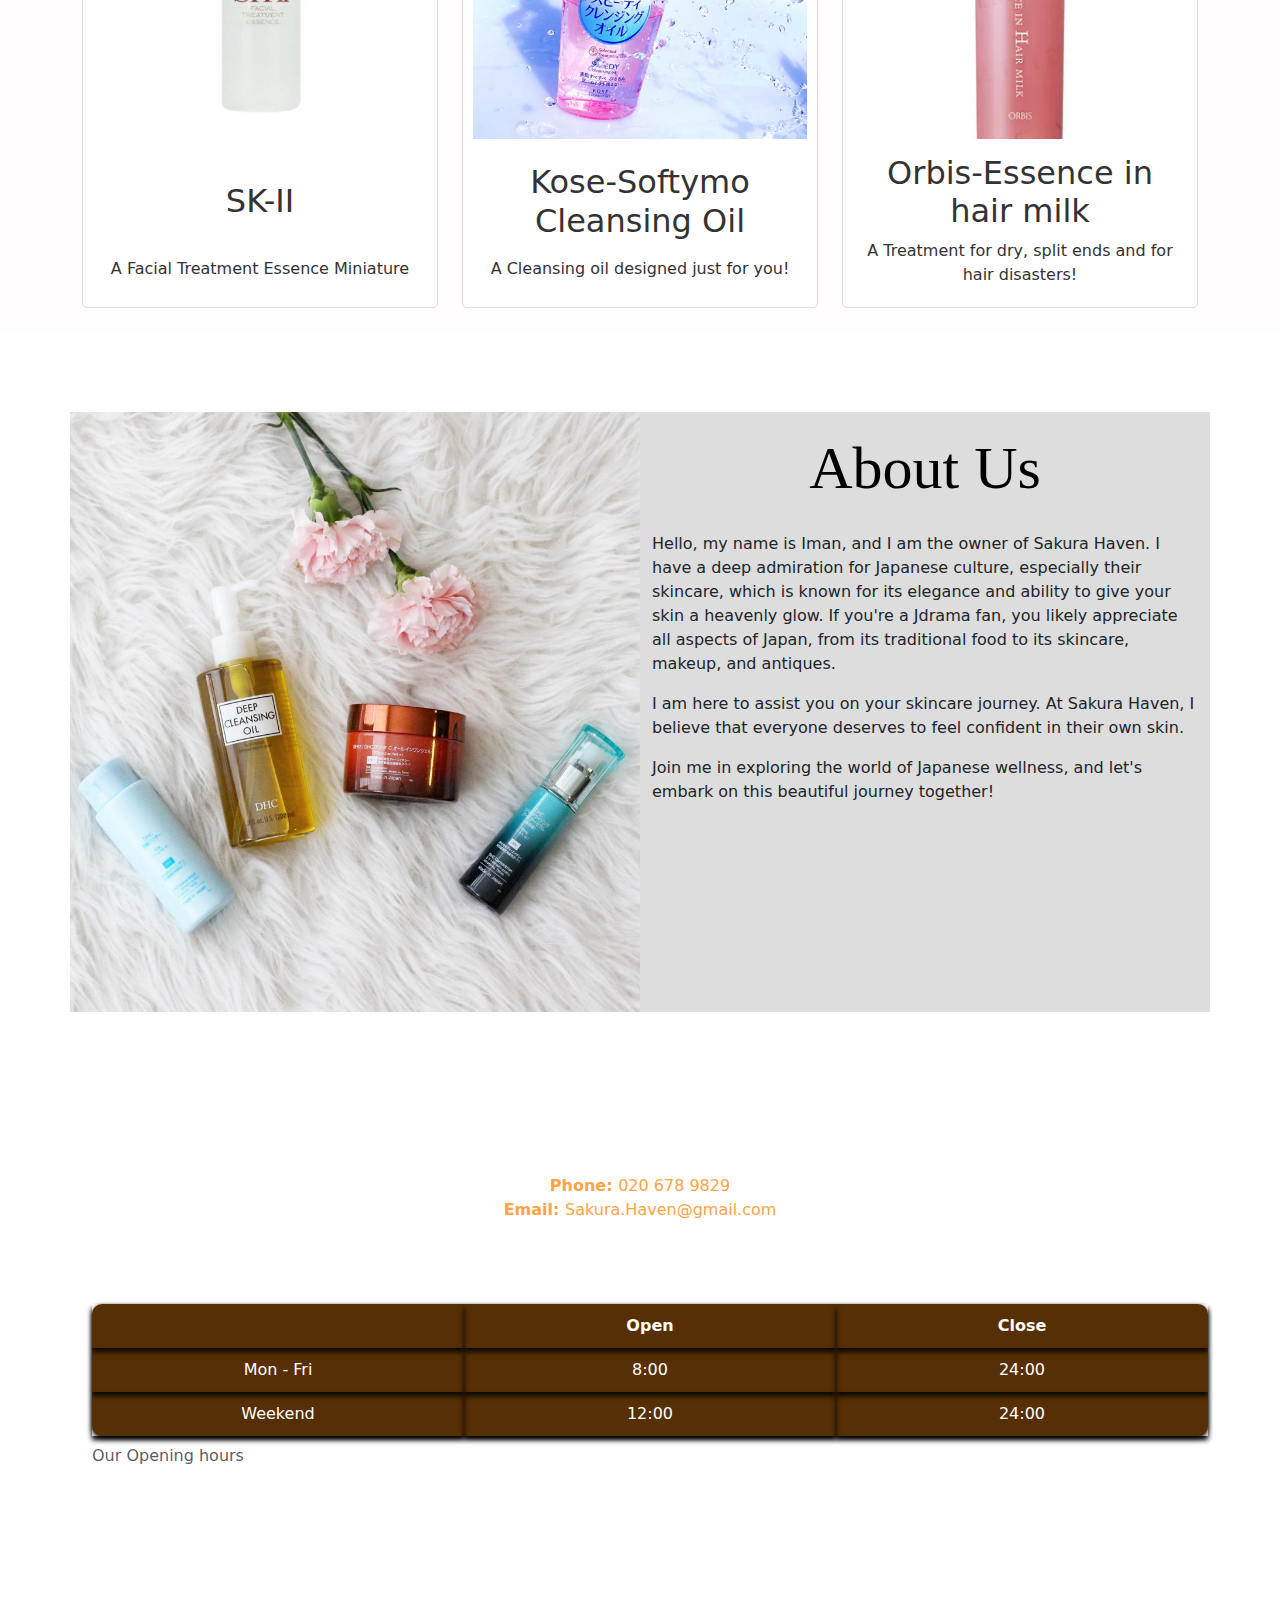
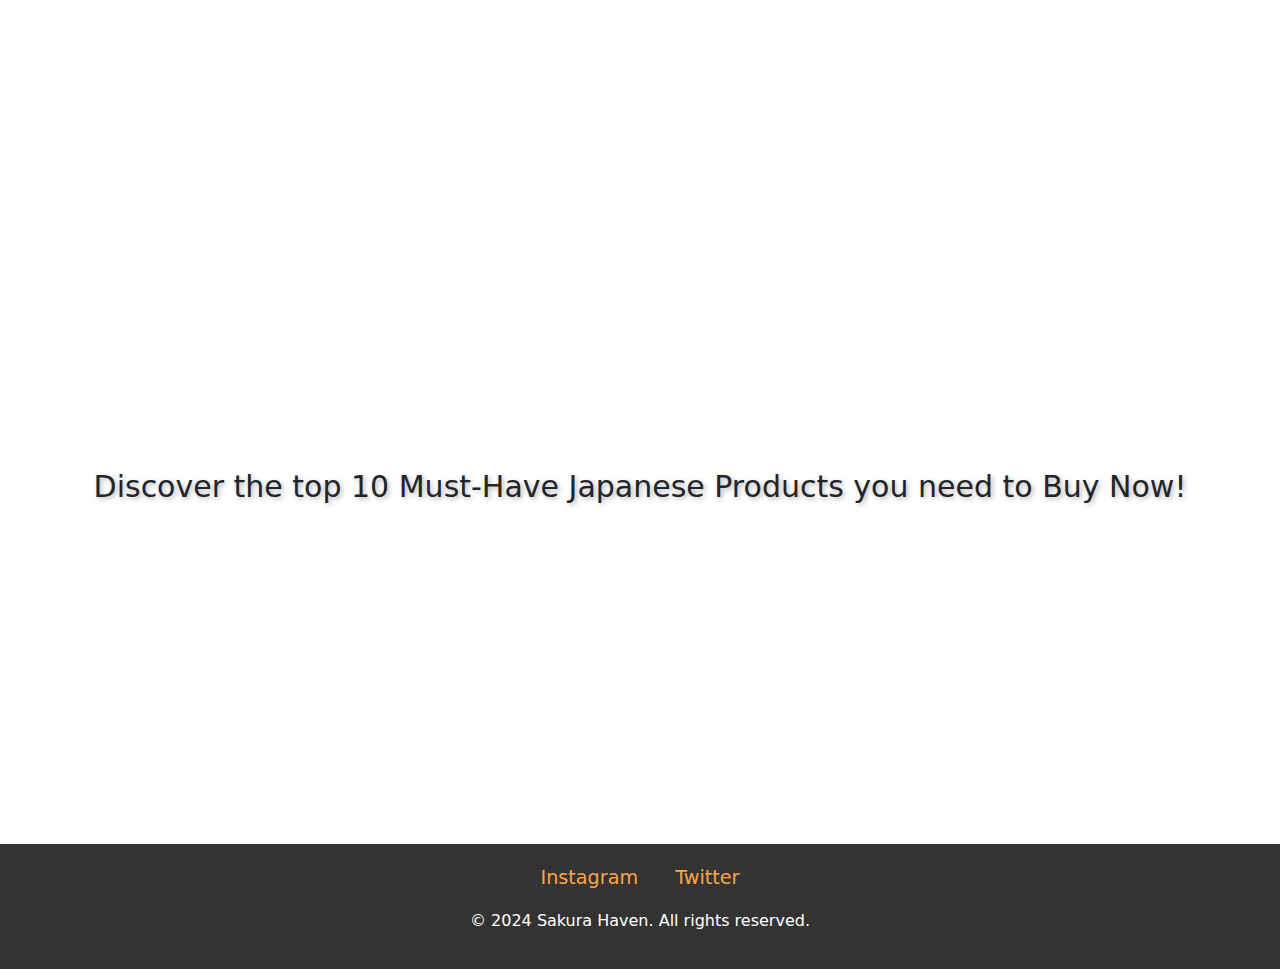
==== commit d287a9da: "3.3" ====
--- a/index.html
+++ b/index.html
@@ -24,6 +24,7 @@
               <nav  class="navbar navbar-expand-lg navbar-dark" style="color: rgb(255, 255, 255);" aria-label="Main Navigation">
                    
                 <!--Nav bar toggler-->
+                 <!--Nav bar togglers - external code from bootstrap-->
 
                 <button class="navbar-toggler" type="button" data-bs-toggle="collapse" data-bs-target="#navbarNav" aria-expanded="false" aria-label="Toggle navigation">
                     <span class="navbar-toggler-icon"></span>
@@ -33,7 +34,7 @@
                 <!--Nav bar links - they will collapse on smaller screens-->
                 <div class="collapse navbar-collapse" id="navbarNav">
                 <ul class="navbar-nav ms-auto"> 
-                    
+                     <!--External code from w3schools and code institute nav bar-->
                <li class="nav-item"> 
                 <a class="nav-link" href="#home" aria-label="Go to Home section">Home</a></li>
                
@@ -56,6 +57,7 @@
            </header>
     
     <!-- This is the home section with information   -->
+      <!--Home page - some external source code from a youtube video-->
     <section id="home" aria-labelledby="home-header"> 
          <div class="container">
             <div class="row">
@@ -139,7 +141,7 @@
 </section>
 
 <!-- Contact section with details and info on how to contact us!  -->
-        
+         <!--External code from Code institute - such as span contact details and table -->
 <section id="contact" aria-labelledby="contact-header">
     <div class="container">
     <h3 id="contact-header">Contact Us</h3>
--- a/assets/style.css
+++ b/assets/style.css
@@ -179,12 +179,13 @@
     background-color: #ddd;/* sets background color */
     flex: 1;/* makes it take equal space with the image */
     padding: 20px;/* adds padding */
-    height: 100%;/* ensures it covers the full height */
+    height: 600px;/* ensures it covers the full height */
+    
 }
 /* styling for images inside about image */
 .about-image img{
     width: 100%; /* makes image responsive */
-    height: 100%;/* makes image fill container */
+    height: 600px;/* makes image fill container */
     object-fit: cover;/* ensures image doesn't get distorted */
     
 }
@@ -310,6 +311,8 @@
     color: #ffffff;  /* sets text color */
 }
 
+
+
 /* styles for Video */
 .embed-responsive-item{
     border: none; /* sets text color */
@@ -342,6 +345,15 @@
 @media(max-width: 768px) {
     h1{
         font-size: 1.5rem;  /* reduces font size of h1 */
+    }
+    table{
+        width: 100%;
+        overflow-x: auto;
+    }
+
+    table-container {
+        overflow-x: auto;
+        display: block;
     }
 }
 
@@ -362,7 +374,6 @@
 
 }
    
-
     fieldset{
     border: none;/* removes fieldset border */
     margin-top: 20px;/* adds margin above */
@@ -406,27 +417,10 @@
     text-align: center;/* centers text */
     }
 
-   
-    /* For smaller screens  */
-    @media (max-width: 600px) {
-    input[type="submit"],
-    input[type="reset"]{
-    width: 100%;/* ensures it covers the full height */
-    }
-
-    .form-header h1 {
-        
-        height: 50px;/* sets height of header */
-        font-size: 15px;/* ensures it covers the full height */
-        
-    }
-    }    
-
-
 .form-header{
-    font-size: 15px;/* ensures it covers the full height */
-    
-    color: #000;/* ensures it covers the full height */
-    background-color: #fff;/* ensures it covers the full height */
-    
-}
+    font-size: 15px;/* sets fonts size */
+    
+    color: #000;/* sets font color*/
+    background-color: #fff;/* sets background color for form header */
+    
+}
